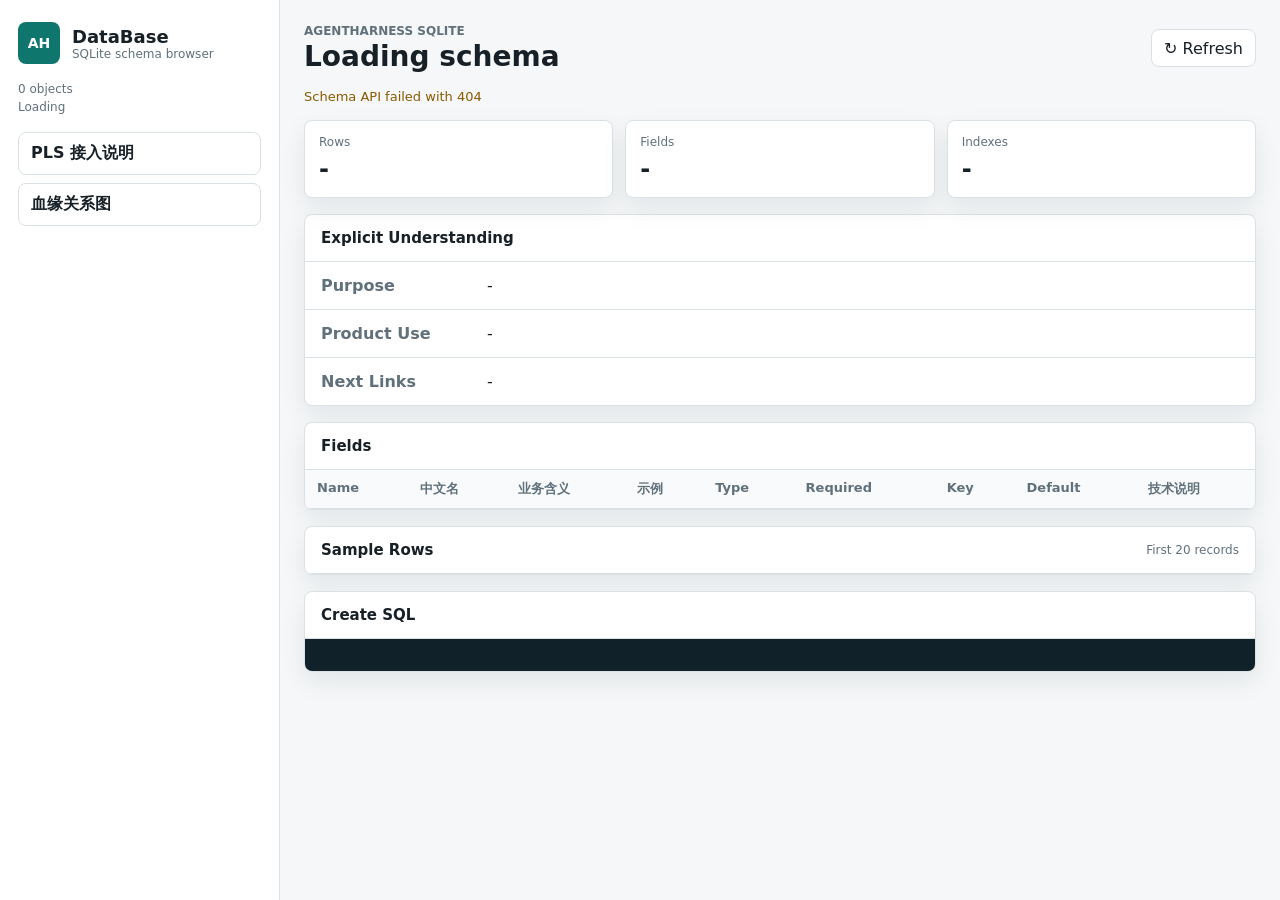
==== DataBase/console/index.html @ b8cdecaf "harness-20260714-01" ====
<!doctype html>
<html lang="en">
  <head>
    <meta charset="utf-8">
    <meta name="viewport" content="width=device-width, initial-scale=1">
    <title>AgentHarness DataBase Console</title>
    <link rel="stylesheet" href="./styles.css">
  </head>
  <body>
    <aside class="sidebar">
      <div class="brand">
        <div class="brand-mark">AH</div>
        <div>
          <h1>DataBase</h1>
          <p>SQLite schema browser</p>
        </div>
      </div>

      <div class="meta">
        <span id="table-count">0 objects</span>
        <span id="generated-at">Loading</span>
      </div>

      <button id="readme-button" class="table-button readme-button" type="button">
        PLS 接入说明
      </button>
      <button id="lineage-button" class="table-button readme-button" type="button">
        血缘关系图
      </button>
      <nav id="table-list" class="table-list" aria-label="SQLite tables"></nav>
    </aside>

    <main class="workspace">
      <section class="toolbar">
        <div>
          <p class="eyebrow">AgentHarness SQLite</p>
          <h2 id="active-table-name">Loading schema</h2>
        </div>
        <button id="refresh-button" type="button" title="Refresh schema">
          <span aria-hidden="true">↻</span>
          Refresh
        </button>
      </section>

      <section id="status" class="status">Reading DataBase/agentharness.sqlite</section>

      <section id="readme-panel" class="panel readme-panel" hidden>
        <div class="panel-header">
          <h3>PLS 数据库能力接入说明</h3>
          <span>DataBase/docs/pls-consumption-guide.md</span>
        </div>
        <div id="readme-content" class="readme-content"></div>
      </section>

      <section id="lineage-panel" class="panel lineage-panel" hidden>
        <div class="panel-header">
          <h3>上下游血缘关系图</h3>
          <span>前端静态图，不写入 SQLite</span>
        </div>
        <div id="lineage-content" class="lineage-content"></div>
      </section>

      <section id="summary-grid" class="summary-grid">
        <article>
          <span>Rows</span>
          <strong id="row-count">-</strong>
        </article>
        <article>
          <span>Fields</span>
          <strong id="field-count">-</strong>
        </article>
        <article>
          <span>Indexes</span>
          <strong id="index-count">-</strong>
        </article>
      </section>

      <section id="understanding-panel" class="panel">
        <div class="panel-header">
          <h3>Explicit Understanding</h3>
        </div>
        <dl class="understanding">
          <div>
            <dt>Purpose</dt>
            <dd id="table-purpose">-</dd>
          </div>
          <div>
            <dt>Product Use</dt>
            <dd id="product-use">-</dd>
          </div>
          <div>
            <dt>Next Links</dt>
            <dd id="next-links">-</dd>
          </div>
        </dl>
      </section>

      <section id="fields-panel" class="panel">
        <div class="panel-header">
          <h3>Fields</h3>
        </div>
        <div class="table-wrap">
          <table>
            <thead>
              <tr>
                <th>Name</th>
                <th>中文名</th>
                <th>业务含义</th>
                <th>示例</th>
                <th>Type</th>
                <th>Required</th>
                <th>Key</th>
                <th>Default</th>
                <th>技术说明</th>
              </tr>
            </thead>
            <tbody id="fields-body"></tbody>
          </table>
        </div>
      </section>

      <section id="rows-panel" class="panel">
        <div class="panel-header">
          <h3>Sample Rows</h3>
          <span>First 20 records</span>
        </div>
        <div id="rows-wrap" class="table-wrap"></div>
      </section>

      <section id="sql-panel" class="panel">
        <div class="panel-header">
          <h3>Create SQL</h3>
        </div>
        <pre id="create-sql"></pre>
      </section>
    </main>

    <script src="./app.js"></script>
  </body>
</html>
---- DataBase/console/styles.css ----
:root {
  --bg: #f5f7f8;
  --panel: #ffffff;
  --panel-border: #d9e1e5;
  --text: #172026;
  --muted: #60717c;
  --accent: #0f766e;
  --accent-strong: #115e59;
  --warn: #8a5a00;
  --code: #10212a;
  --shadow: 0 10px 25px rgba(15, 35, 45, 0.08);
}

* {
  box-sizing: border-box;
}

body {
  margin: 0;
  min-height: 100vh;
  display: grid;
  grid-template-columns: 280px minmax(0, 1fr);
  color: var(--text);
  background: var(--bg);
  font-family:
    Inter, ui-sans-serif, system-ui, -apple-system, BlinkMacSystemFont, "Segoe UI",
    sans-serif;
}

.sidebar {
  position: sticky;
  top: 0;
  height: 100vh;
  min-height: 0;
  padding: 22px 18px;
  display: flex;
  flex-direction: column;
  background: #ffffff;
  border-right: 1px solid var(--panel-border);
  overflow: hidden;
}

.brand {
  display: flex;
  gap: 12px;
  align-items: center;
}

.brand-mark {
  width: 42px;
  height: 42px;
  display: grid;
  place-items: center;
  color: #ffffff;
  background: var(--accent);
  border-radius: 8px;
  font-size: 14px;
  font-weight: 800;
}

h1,
h2,
h3,
p {
  margin: 0;
}

.brand h1 {
  font-size: 18px;
}

.brand p,
.meta,
.panel-header span,
.eyebrow {
  color: var(--muted);
  font-size: 12px;
}

.meta {
  display: grid;
  gap: 4px;
  padding: 18px 0;
}

.table-list {
  min-height: 0;
  display: grid;
  gap: 8px;
  overflow-y: auto;
  padding-right: 4px;
}

.readme-button {
  flex: 0 0 auto;
  margin-bottom: 8px;
  font-weight: 700;
}

.table-button {
  width: 100%;
  min-height: 42px;
  padding: 10px 12px;
  color: var(--text);
  background: transparent;
  border: 1px solid var(--panel-border);
  border-radius: 8px;
  text-align: left;
  cursor: pointer;
}

.table-button:hover,
.table-button.active {
  border-color: var(--accent);
  background: #eef9f6;
}

.workspace {
  min-width: 0;
  padding: 24px;
}

.toolbar {
  display: flex;
  justify-content: space-between;
  gap: 16px;
  align-items: center;
  margin-bottom: 16px;
}

.eyebrow {
  margin-bottom: 4px;
  text-transform: uppercase;
  letter-spacing: 0;
  font-weight: 700;
}

h2 {
  font-size: 28px;
  line-height: 1.1;
}

button {
  min-height: 38px;
  padding: 8px 12px;
  border: 1px solid var(--panel-border);
  border-radius: 8px;
  background: #ffffff;
  color: var(--text);
  font: inherit;
  cursor: pointer;
}

button:hover {
  border-color: var(--accent);
}

.status {
  margin-bottom: 16px;
  color: var(--muted);
  font-size: 13px;
}

.status.error {
  color: var(--warn);
}

.summary-grid {
  display: grid;
  grid-template-columns: repeat(3, minmax(0, 1fr));
  gap: 12px;
  margin-bottom: 16px;
}

.summary-grid article,
.panel {
  background: var(--panel);
  border: 1px solid var(--panel-border);
  border-radius: 8px;
  box-shadow: var(--shadow);
}

.summary-grid article {
  padding: 14px;
}

.summary-grid span {
  display: block;
  color: var(--muted);
  font-size: 12px;
}

.summary-grid strong {
  display: block;
  margin-top: 6px;
  font-size: 24px;
}

.panel {
  margin-bottom: 16px;
  overflow: hidden;
}

.panel-header {
  display: flex;
  justify-content: space-between;
  gap: 12px;
  align-items: center;
  padding: 14px 16px;
  border-bottom: 1px solid var(--panel-border);
}

h3 {
  font-size: 15px;
}

.understanding {
  display: grid;
  gap: 0;
  margin: 0;
}

.understanding div {
  display: grid;
  grid-template-columns: 150px minmax(0, 1fr);
  gap: 16px;
  padding: 14px 16px;
  border-bottom: 1px solid var(--panel-border);
}

.understanding div:last-child {
  border-bottom: 0;
}

dt {
  color: var(--muted);
  font-weight: 700;
}

dd {
  margin: 0;
}

.table-wrap {
  width: 100%;
  overflow-x: auto;
}

table {
  width: 100%;
  border-collapse: collapse;
  font-size: 13px;
}

th,
td {
  padding: 10px 12px;
  border-bottom: 1px solid var(--panel-border);
  text-align: left;
  vertical-align: top;
  max-width: 360px;
}

th {
  color: var(--muted);
  background: #f8fafb;
  font-weight: 700;
}

td code,
pre {
  font-family: "SFMono-Regular", Consolas, "Liberation Mono", monospace;
}

td code {
  color: var(--code);
  white-space: nowrap;
}

pre {
  margin: 0;
  padding: 16px;
  overflow-x: auto;
  color: #e9f3f0;
  background: #10212a;
  font-size: 12px;
  line-height: 1.55;
}

.readme-content {
  padding: 18px 20px 24px;
}

.lineage-content {
  display: grid;
  gap: 18px;
  padding: 18px;
}

.lineage-legend {
  display: flex;
  gap: 8px;
  flex-wrap: wrap;
}

.lineage-badge,
.lineage-node-top span {
  display: inline-flex;
  align-items: center;
  min-height: 24px;
  padding: 3px 8px;
  border-radius: 999px;
  font-size: 12px;
  font-weight: 700;
}

.lineage-badge.table,
.lineage-node.table .lineage-node-top span {
  color: #155e75;
  background: #ecfeff;
  border: 1px solid #a5f3fc;
}

.lineage-badge.view,
.lineage-node.view .lineage-node-top span {
  color: #166534;
  background: #f0fdf4;
  border: 1px solid #bbf7d0;
}

.lineage-badge.frontend,
.lineage-node.frontend .lineage-node-top span {
  color: #6d3b00;
  background: #fffbeb;
  border: 1px solid #fde68a;
}

.lineage-section {
  border: 1px solid var(--panel-border);
  border-radius: 8px;
  overflow: hidden;
}

.lineage-section-heading {
  padding: 14px 16px;
  background: #f8fafb;
  border-bottom: 1px solid var(--panel-border);
}

.lineage-section-heading h4 {
  margin: 0 0 6px;
  font-size: 16px;
}

.lineage-section-heading p {
  color: var(--muted);
  font-size: 13px;
  line-height: 1.6;
}

.lineage-grid {
  display: grid;
  grid-template-columns: repeat(auto-fit, minmax(220px, 1fr));
  gap: 0;
  border-bottom: 1px solid var(--panel-border);
}

.lineage-column {
  min-width: 0;
  padding: 14px;
  border-right: 1px solid var(--panel-border);
}

.lineage-column:last-child {
  border-right: 0;
}

.lineage-column h5 {
  margin: 0 0 12px;
  color: var(--muted);
  font-size: 13px;
}

.lineage-node {
  position: relative;
  margin-bottom: 10px;
  padding: 12px;
  border: 1px solid var(--panel-border);
  border-radius: 8px;
  background: #ffffff;
}

.lineage-node::after {
  content: "↓";
  position: absolute;
  left: 50%;
  bottom: -15px;
  color: var(--muted);
  transform: translateX(-50%);
  font-size: 12px;
}

.lineage-node:last-child::after {
  content: "";
}

.lineage-node-top {
  display: flex;
  gap: 8px;
  justify-content: space-between;
  align-items: flex-start;
}

.lineage-node code {
  color: var(--code);
  overflow-wrap: anywhere;
  font-size: 12px;
}

.lineage-node p {
  margin-top: 8px;
  color: var(--muted);
  font-size: 12px;
  line-height: 1.5;
}

.lineage-edges {
  padding: 12px 16px;
}

.lineage-edges summary {
  color: var(--accent-strong);
  cursor: pointer;
  font-weight: 700;
}

.lineage-edges ol {
  margin: 12px 0 0;
  padding-left: 22px;
}

.lineage-edges li {
  margin-bottom: 6px;
  color: var(--muted);
  font-size: 13px;
}

.readme-content h1,
.readme-content h2,
.readme-content h3 {
  margin: 20px 0 10px;
  line-height: 1.25;
}

.readme-content h1 {
  margin-top: 0;
  font-size: 26px;
}

.readme-content h2 {
  font-size: 20px;
}

.readme-content h3 {
  font-size: 16px;
}

.readme-content p,
.readme-content li {
  color: var(--text);
  font-size: 14px;
  line-height: 1.65;
}

.readme-content p {
  margin: 8px 0;
}

.readme-content ul {
  margin: 8px 0 14px;
  padding-left: 22px;
}

.readme-content code {
  padding: 2px 5px;
  color: var(--code);
  background: #eef3f5;
  border-radius: 4px;
  font-family: "SFMono-Regular", Consolas, "Liberation Mono", monospace;
  font-size: 12px;
}

.readme-content pre code {
  padding: 0;
  color: inherit;
  background: transparent;
}

.readme-content .table-wrap {
  margin: 12px 0 18px;
}

.empty {
  padding: 16px;
  color: var(--muted);
}

@media (max-width: 820px) {
  body {
    grid-template-columns: 1fr;
  }

  .sidebar {
    position: static;
    height: auto;
    min-height: auto;
    max-height: 52vh;
    border-right: 0;
    border-bottom: 1px solid var(--panel-border);
  }

  .workspace {
    padding: 16px;
  }

  .toolbar,
  .summary-grid,
  .understanding div {
    grid-template-columns: 1fr;
  }

  .toolbar {
    align-items: flex-start;
  }
}
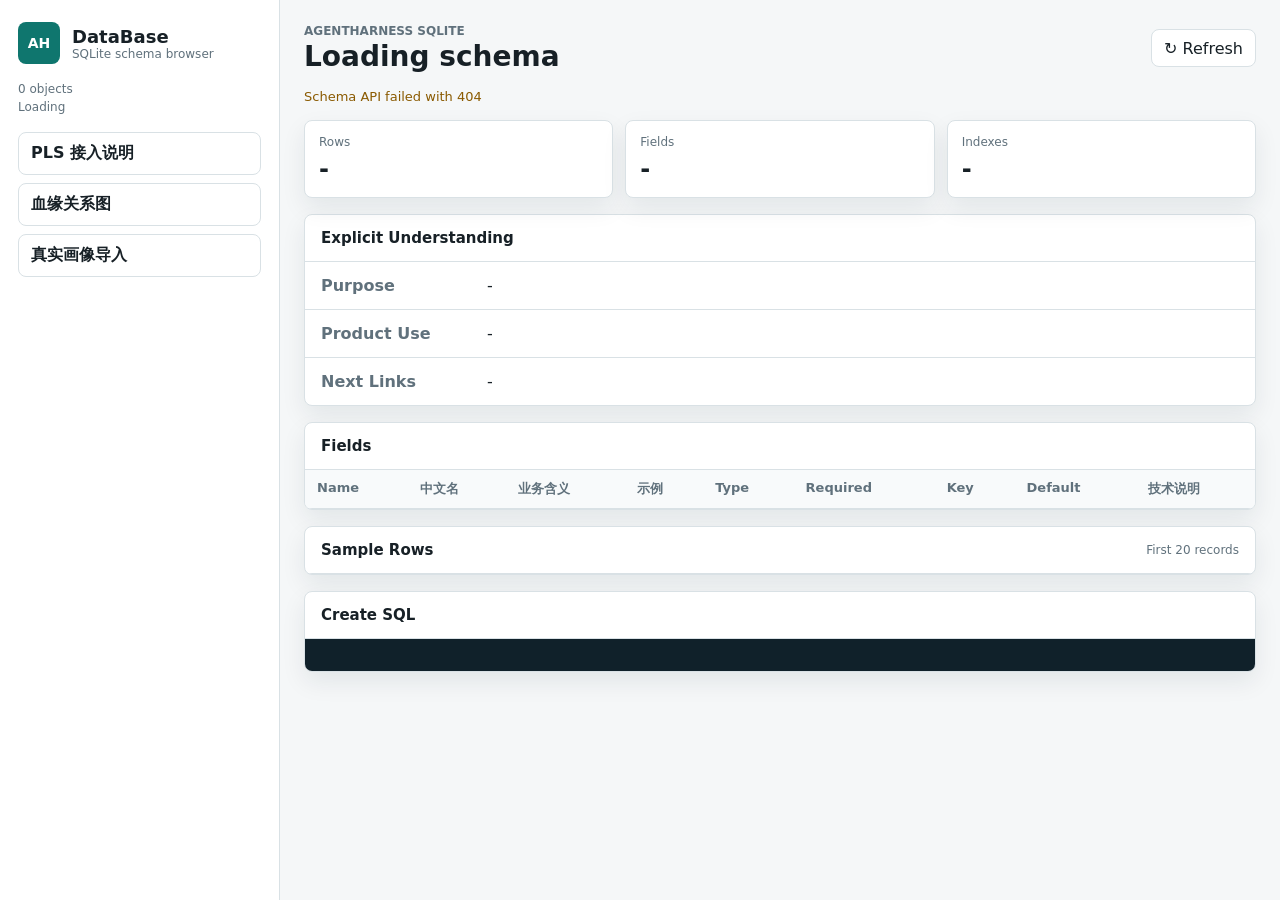
==== commit 5f2e276b: "20260714-02" ====
--- a/DataBase/console/index.html
+++ b/DataBase/console/index.html
@@ -26,6 +26,9 @@
       </button>
       <button id="lineage-button" class="table-button readme-button" type="button">
         血缘关系图
+      </button>
+      <button id="import-button" class="table-button readme-button" type="button">
+        真实画像导入
       </button>
       <nav id="table-list" class="table-list" aria-label="SQLite tables"></nav>
     </aside>
@@ -58,6 +61,35 @@
           <span>前端静态图，不写入 SQLite</span>
         </div>
         <div id="lineage-content" class="lineage-content"></div>
+      </section>
+
+      <section id="import-panel" class="panel import-panel" hidden>
+        <div class="panel-header">
+          <h3>真实平台画像 CSV 导入</h3>
+          <button id="download-template-button" class="link-button" type="button">下载模板</button>
+        </div>
+        <div class="import-layout">
+          <form id="import-form" class="import-form">
+            <label>
+              CSV 文件
+              <input id="import-file" type="file" accept=".csv,text/csv" multiple>
+            </label>
+            <label>
+              CSV 文件夹
+              <input id="import-folder" type="file" accept=".csv,text/csv" multiple webkitdirectory>
+            </label>
+            <div class="import-actions">
+              <button id="preview-import-button" type="button">预检 CSV</button>
+              <button id="apply-import-button" type="button">导入数据库</button>
+            </div>
+          </form>
+          <div class="import-help">
+            <strong>模板要求</strong>
+            <p>按模板准备长表，一行表示一个对象命中的一个平台标签指标。占比、TGI、人数、指数需要拆成不同 `metric_name` 行。</p>
+            <p>若预检提示标签目录匹配到多条记录，请在 CSV 中补充 `platform_tag_catalog_id` 后再导入。</p>
+          </div>
+        </div>
+        <div id="import-result" class="import-result"></div>
       </section>
 
       <section id="summary-grid" class="summary-grid">
--- a/DataBase/console/styles.css
+++ b/DataBase/console/styles.css
@@ -297,6 +297,143 @@
   padding: 18px;
 }
 
+.import-layout {
+  display: grid;
+  grid-template-columns: minmax(260px, 420px) minmax(0, 1fr);
+  gap: 18px;
+  padding: 18px;
+}
+
+.import-form {
+  display: grid;
+  gap: 14px;
+}
+
+.import-form label {
+  display: grid;
+  gap: 8px;
+  color: var(--muted);
+  font-size: 13px;
+  font-weight: 700;
+}
+
+.import-form input[type="file"] {
+  width: 100%;
+  min-height: 42px;
+  padding: 8px;
+  color: var(--text);
+  background: #ffffff;
+  border: 1px solid var(--panel-border);
+  border-radius: 8px;
+}
+
+.import-actions {
+  display: flex;
+  gap: 10px;
+  flex-wrap: wrap;
+}
+
+.import-help {
+  padding: 14px;
+  background: #f8fafb;
+  border: 1px solid var(--panel-border);
+  border-radius: 8px;
+}
+
+.import-help strong {
+  display: block;
+  margin-bottom: 8px;
+}
+
+.import-help p {
+  margin: 8px 0;
+  color: var(--muted);
+  font-size: 13px;
+  line-height: 1.6;
+}
+
+.panel-header a,
+.link-button {
+  color: var(--accent-strong);
+  background: transparent;
+  border: 0;
+  padding: 0;
+  min-height: auto;
+  font-size: 13px;
+  font-weight: 700;
+  text-decoration: none;
+}
+
+.panel-header a:hover,
+.link-button:hover {
+  text-decoration: underline;
+}
+
+.import-result {
+  border-top: 1px solid var(--panel-border);
+}
+
+.import-summary {
+  display: grid;
+  grid-template-columns: repeat(auto-fit, minmax(130px, 1fr));
+  gap: 10px;
+  padding: 18px;
+  border-bottom: 1px solid var(--panel-border);
+}
+
+.import-summary article {
+  padding: 12px;
+  background: #f8fafb;
+  border: 1px solid var(--panel-border);
+  border-radius: 8px;
+}
+
+.import-summary span {
+  display: block;
+  color: var(--muted);
+  font-size: 12px;
+}
+
+.import-summary strong {
+  display: block;
+  margin-top: 5px;
+  font-size: 20px;
+}
+
+.import-messages {
+  padding: 16px 18px;
+  border-bottom: 1px solid var(--panel-border);
+}
+
+.import-messages h4,
+.import-preview h4 {
+  margin: 0 0 10px;
+  font-size: 14px;
+}
+
+.import-messages ol {
+  margin: 0;
+  padding-left: 22px;
+}
+
+.import-messages li {
+  margin-bottom: 6px;
+  font-size: 13px;
+  line-height: 1.5;
+}
+
+.import-error {
+  color: #9f1239;
+}
+
+.import-warning {
+  color: var(--warn);
+}
+
+.import-preview {
+  padding: 16px 18px 18px;
+}
+
 .lineage-legend {
   display: flex;
   gap: 8px;
@@ -525,6 +662,7 @@
 
   .toolbar,
   .summary-grid,
+  .import-layout,
   .understanding div {
     grid-template-columns: 1fr;
   }
